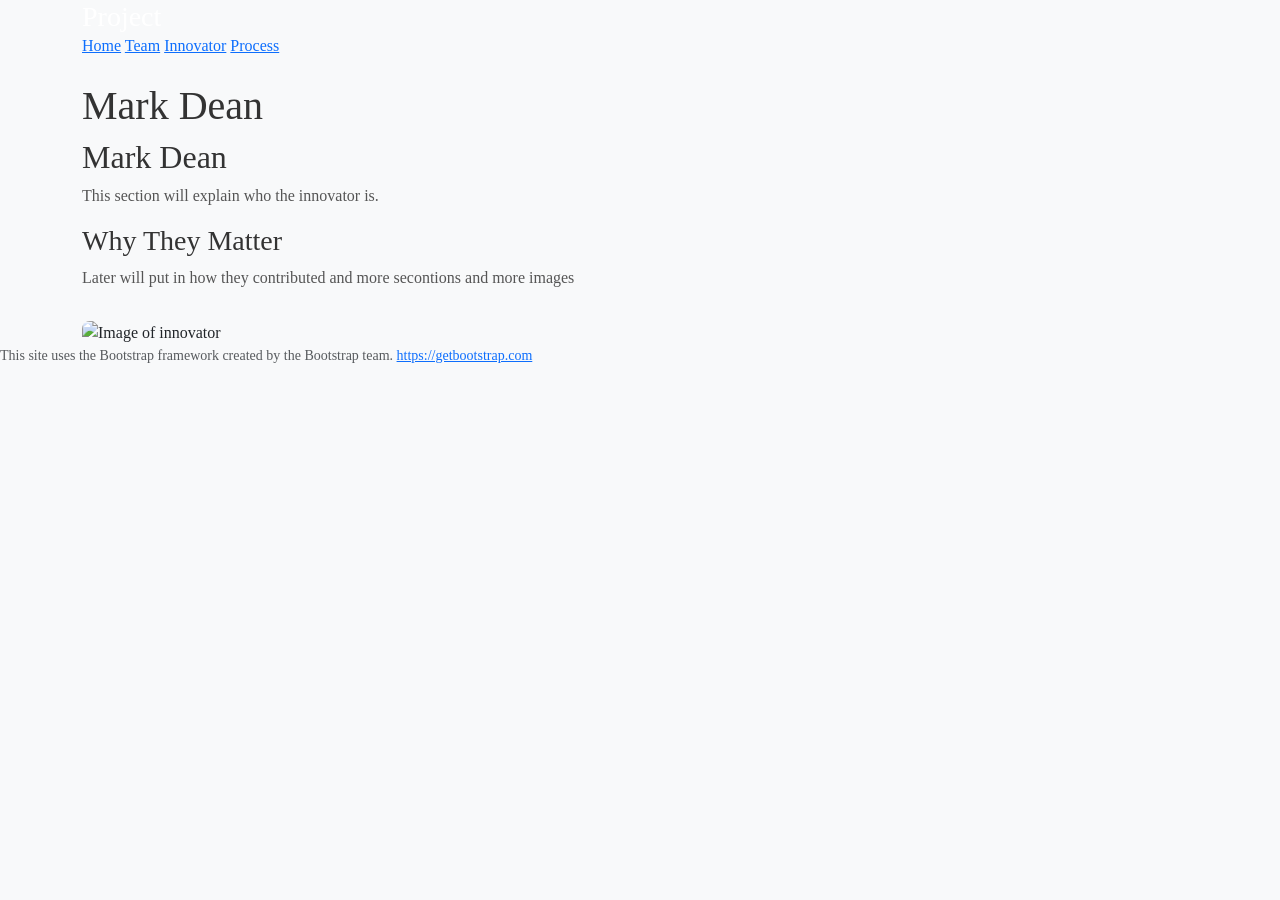
==== index.html @ 513d70d0 "Rename Information About Mark Dean.html to index.html" ====
<!DOCTYPE html>
<html lang="en">
<head>
    <meta charset="UTF-8">
    <title>Mark Dean</title>
    <link rel="stylesheet" href="https://cdn.jsdelivr.net/npm/bootstrap@5.3.0/dist/css/bootstrap.min.css">
    <link rel="stylesheet" href="project.css">
</head>
<body>
    <div class="header">
  <div class="container">
    <h3 class="text-white m-0">Project</h3>
    <div>
        <a href="Mark Dean Bio Axel.html" class="nav-link-custom">Home</a>
      <a href="Mark Dean team.html" class="nav-link-custom">Team</a>
      <a href="Information About Mark Dean.html" class="nav-link-custom">Innovator</a>
      <a href="Mark Dean process.html" class="nav-link-custom">Process</a>
    </div>
  </div>
</div>

<div class="container mt-4">
    <h1>Mark Dean</h1>

    <h2>Mark Dean</h2>
    <p>This section will explain who the innovator is.</p>

    <h3>Why They Matter</h3>
    <p>Later will put in how they contributed and more secontions and more images</p>

    <img src="images/placeholder.jpg" alt="Image of innovator" class="img-fluid">
</div>
<p class="text-muted small">
    This site uses the Bootstrap framework created by the Bootstrap team.  
    <a href="https://getbootstrap.com/">https://getbootstrap.com</a>
</body>
</html>
---- project.css ----
body {
    font-family: "Times New Roman";
    background-color: #f8f9fa;
}

h1, h2, h3 {
    color: #333;
}

p {
    color: #555;
}

img {
    margin-top: 15px;
    border-radius: 8px;
}
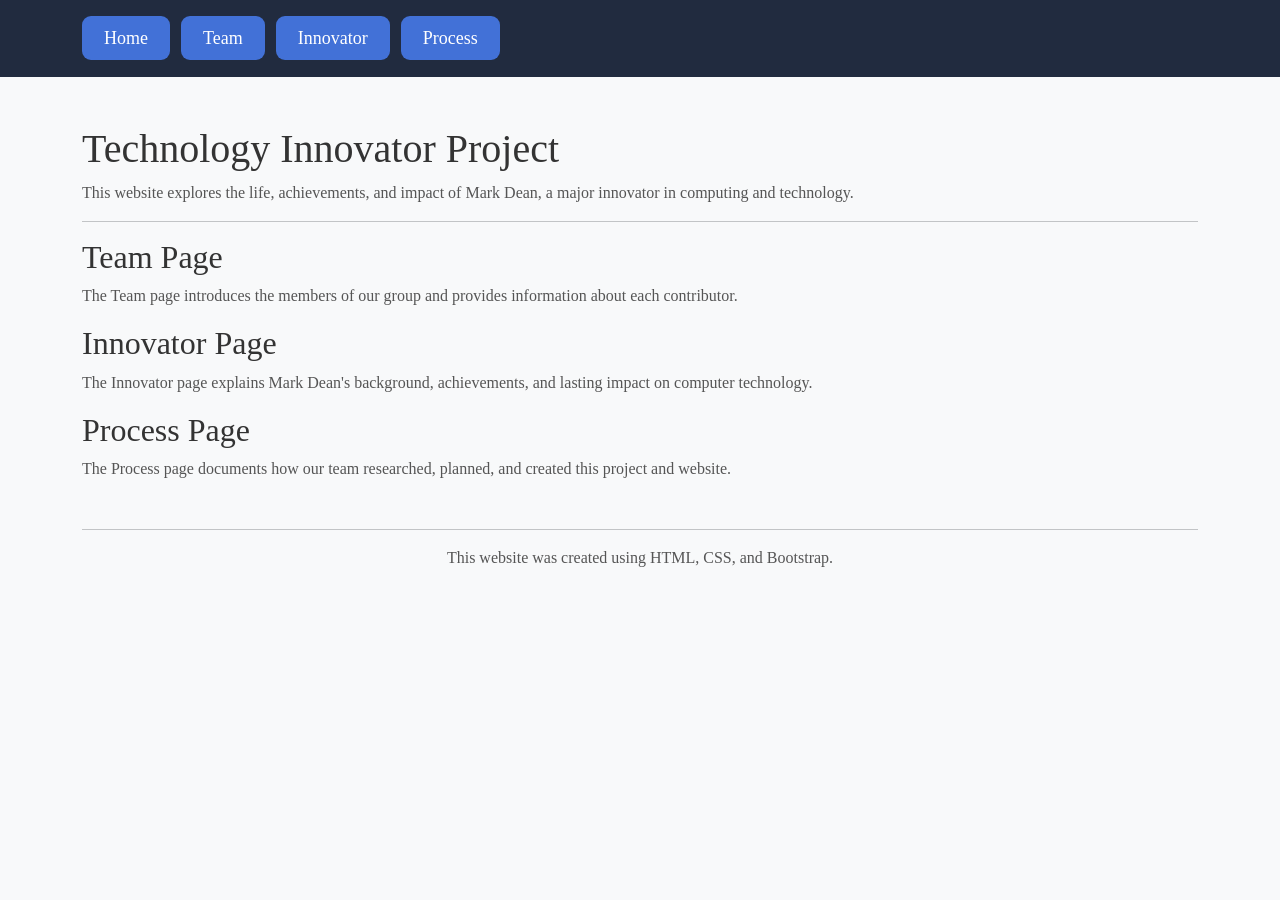
==== commit 0777978f: "Add files via upload" ====
--- a/index.html
+++ b/index.html
@@ -2,36 +2,61 @@
 <html lang="en">
 <head>
     <meta charset="UTF-8">
-    <title>Mark Dean</title>
-    <link rel="stylesheet" href="https://cdn.jsdelivr.net/npm/bootstrap@5.3.0/dist/css/bootstrap.min.css">
+    <meta name="viewport" content="width=device-width, initial-scale=1.0">
+
+    <title>Project Home</title>
+
+    <link href="https://cdn.jsdelivr.net/npm/bootstrap@5.3.3/dist/css/bootstrap.min.css" rel="stylesheet">
     <link rel="stylesheet" href="project.css">
 </head>
+
 <body>
-    <div class="header">
-  <div class="container">
-    <h3 class="text-white m-0">Project</h3>
-    <div>
-        <a href="Mark Dean Bio Axel.html" class="nav-link-custom">Home</a>
-      <a href="Mark Dean team.html" class="nav-link-custom">Team</a>
-      <a href="Information About Mark Dean.html" class="nav-link-custom">Innovator</a>
-      <a href="Mark Dean process.html" class="nav-link-custom">Process</a>
+
+<div class="header">
+    <div class="container">
+
+        <a href="index.html" class="nav-box">Home</a>
+        <a href="team.html" class="nav-box">Team</a>
+        <a href="innovator.html" class="nav-box">Innovator</a>
+        <a href="process.html" class="nav-box">Process</a>
+
     </div>
-  </div>
 </div>
 
-<div class="container mt-4">
-    <h1>Mark Dean</h1>
+<div class="container mt-5">
 
-    <h2>Mark Dean</h2>
-    <p>This section will explain who the innovator is.</p>
+    <h1>Technology Innovator Project</h1>
 
-    <h3>Why They Matter</h3>
-    <p>Later will put in how they contributed and more secontions and more images</p>
+    <p class="introduction">
+        This website explores the life, achievements, and impact of Mark Dean, a major innovator in computing and technology.
+    </p>
 
-    <img src="images/placeholder.jpg" alt="Image of innovator" class="img-fluid">
+    <hr>
+
+    <h2>Team Page</h2>
+    <p>
+        The Team page introduces the members of our group and provides information about each contributor.
+    </p>
+
+    <h2>Innovator Page</h2>
+    <p>
+        The Innovator page explains Mark Dean's background, achievements, and lasting impact on computer technology.
+    </p>
+
+    <h2>Process Page</h2>
+    <p>
+        The Process page documents how our team researched, planned, and created this project and website.
+    </p>
+
 </div>
-<p class="text-muted small">
-    This site uses the Bootstrap framework created by the Bootstrap team.  
-    <a href="https://getbootstrap.com/">https://getbootstrap.com</a>
+
+<div class="container mt-5 text-center">
+    <hr>
+
+    <p class="description">
+        This website was created using HTML, CSS, and Bootstrap.
+    </p>
+</div>
+
 </body>
-</html>
+</html>
--- a/project.css
+++ b/project.css
@@ -14,4 +14,27 @@
 img {
     margin-top: 15px;
     border-radius: 8px;
-}+}
+
+
+.header {
+    background-color: #212b3f;
+    padding: 25px 0;
+}
+
+.nav-box {
+    background-color: #4271d7;
+    color: white;
+    text-decoration: none;
+    padding: 12px 22px;
+    margin-right: 7px;
+    border-radius: 9px;
+    font-size: 18px;
+    transition: 0.3s;
+}
+
+.nav-box:hover {
+    background-color: #2449ad;
+    color: white;
+}
+
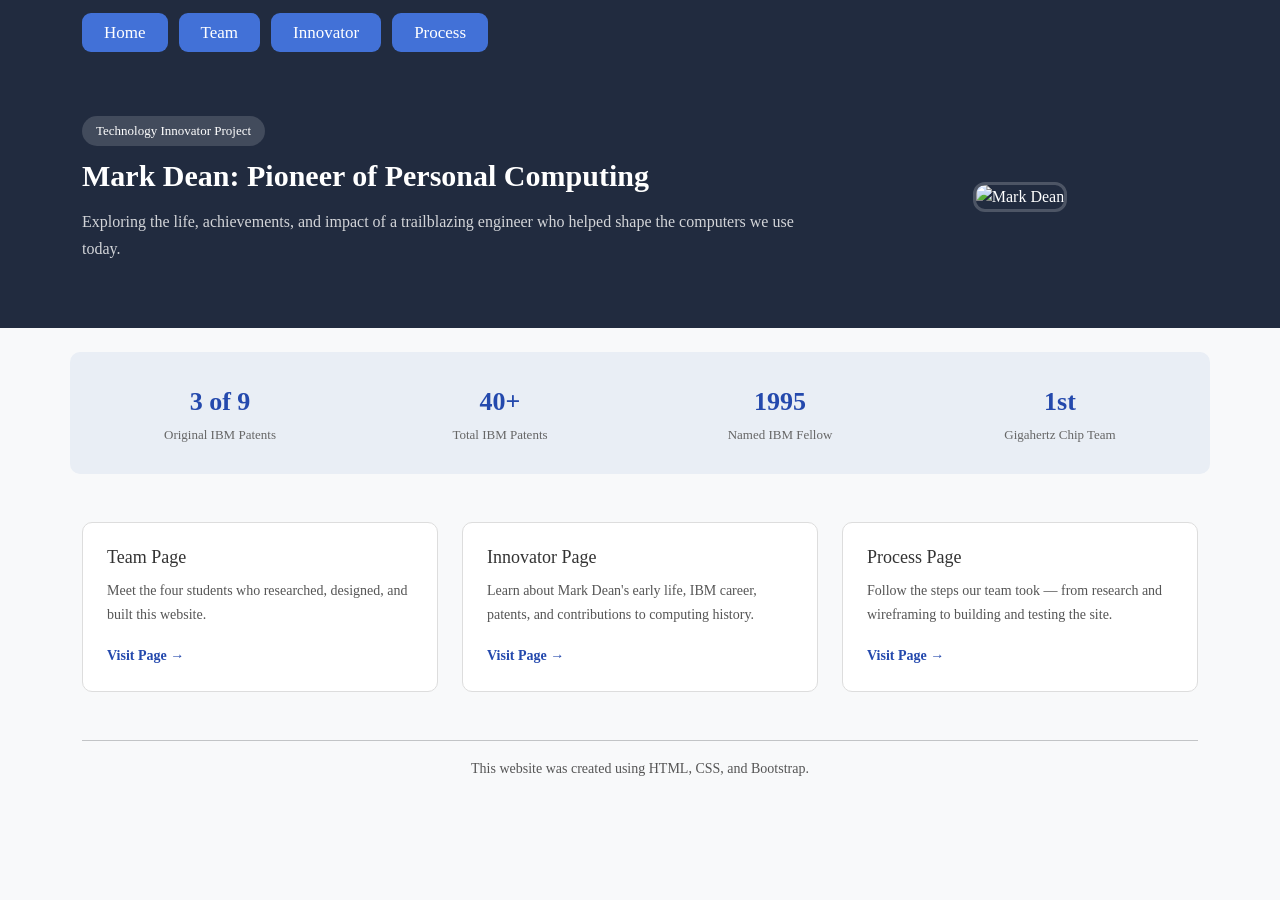
==== commit 5b8f84ed: "Add files via upload" ====
--- a/index.html
+++ b/index.html
@@ -3,9 +3,7 @@
 <head>
     <meta charset="UTF-8">
     <meta name="viewport" content="width=device-width, initial-scale=1.0">
-
     <title>Project Home</title>
-
     <link href="https://cdn.jsdelivr.net/npm/bootstrap@5.3.3/dist/css/bootstrap.min.css" rel="stylesheet">
     <link rel="stylesheet" href="project.css">
 </head>
@@ -14,48 +12,84 @@
 
 <div class="header">
     <div class="container">
-
         <a href="index.html" class="nav-box">Home</a>
         <a href="team.html" class="nav-box">Team</a>
         <a href="innovator.html" class="nav-box">Innovator</a>
         <a href="process.html" class="nav-box">Process</a>
+    </div>
+</div>
+
+
+<div class="hero">
+    <div class="container">
+        <div class="row align-items-center">
+            <div class="col-md-8">
+                <p class="hero-label">Technology Innovator Project</p>
+                <h1 class="hero-title">Mark Dean: Pioneer of Personal Computing</h1>
+                <p class="hero-subtitle">Exploring the life, achievements, and impact of a trailblazing engineer who helped shape the computers we use today.</p>
+            </div>
+            <div class="col-md-4 text-center">
+                <img src="images/MDB.jpg" alt="Mark Dean" class="hero-img">
+            </div>
+        </div>
+    </div>
+</div>
+
+
+<div class="container mt-4">
+    <div class="stats-bar row text-center">
+        <div class="col-md-3 col-6 stat-item">
+            <div class="stat-number">3 of 9</div>
+            <div class="stat-label">Original IBM Patents</div>
+        </div>
+        <div class="col-md-3 col-6 stat-item">
+            <div class="stat-number">40+</div>
+            <div class="stat-label">Total IBM Patents</div>
+        </div>
+        <div class="col-md-3 col-6 stat-item">
+            <div class="stat-number">1995</div>
+            <div class="stat-label">Named IBM Fellow</div>
+        </div>
+        <div class="col-md-3 col-6 stat-item">
+            <div class="stat-number">1st</div>
+            <div class="stat-label">Gigahertz Chip Team</div>
+        </div>
+    </div>
+</div>
+
+<div class="container mt-5">
+    <div class="row g-4">
+
+        <div class="col-md-4">
+            <div class="page-card">
+                <h3> Team Page</h3>
+                <p>Meet the four students who researched, designed, and built this website.</p>
+                <a href="team.html" class="card-link">Visit Page →</a>
+            </div>
+        </div>
+
+        <div class="col-md-4">
+            <div class="page-card">
+                <h3> Innovator Page</h3>
+                <p>Learn about Mark Dean's early life, IBM career, patents, and contributions to computing history.</p>
+                <a href="innovator.html" class="card-link">Visit Page →</a>
+            </div>
+        </div>
+
+        <div class="col-md-4">
+            <div class="page-card">
+                <h3> Process Page</h3>
+                <p>Follow the steps our team took — from research and wireframing to building and testing the site.</p>
+                <a href="process.html" class="card-link">Visit Page →</a>
+            </div>
+        </div>
 
     </div>
 </div>
 
-<div class="container mt-5">
-
-    <h1>Technology Innovator Project</h1>
-
-    <p class="introduction">
-        This website explores the life, achievements, and impact of Mark Dean, a major innovator in computing and technology.
-    </p>
-
-    <hr>
-
-    <h2>Team Page</h2>
-    <p>
-        The Team page introduces the members of our group and provides information about each contributor.
-    </p>
-
-    <h2>Innovator Page</h2>
-    <p>
-        The Innovator page explains Mark Dean's background, achievements, and lasting impact on computer technology.
-    </p>
-
-    <h2>Process Page</h2>
-    <p>
-        The Process page documents how our team researched, planned, and created this project and website.
-    </p>
-
-</div>
-
 <div class="container mt-5 text-center">
     <hr>
-
-    <p class="description">
-        This website was created using HTML, CSS, and Bootstrap.
-    </p>
+    <p class="small">This website was created using HTML, CSS, and Bootstrap.</p>
 </div>
 
 </body>
--- a/project.css
+++ b/project.css
@@ -3,33 +3,30 @@
     background-color: #f8f9fa;
 }
 
-h1, h2, h3 {
+h1, h2, h3, h4 {
     color: #333;
 }
 
 p {
     color: #555;
+    font-size: 16px;
+    line-height: 1.7;
 }
 
-img {
-    margin-top: 15px;
-    border-radius: 8px;
-}
-
-
+/* ---- Navigation ---- */
 .header {
     background-color: #212b3f;
-    padding: 25px 0;
+    padding: 20px 0;
 }
 
 .nav-box {
     background-color: #4271d7;
     color: white;
     text-decoration: none;
-    padding: 12px 22px;
+    padding: 10px 22px;
     margin-right: 7px;
     border-radius: 9px;
-    font-size: 18px;
+    font-size: 17px;
     transition: 0.3s;
 }
 
@@ -38,3 +35,150 @@
     color: white;
 }
 
+/* ---- Hero Section (home page) ---- */
+.hero {
+    background-color: #212b3f;
+    color: white;
+    padding: 50px 0;
+}
+
+.hero-label {
+    font-size: 13px;
+    background-color: rgba(255,255,255,0.15);
+    display: inline-block;
+    padding: 4px 14px;
+    border-radius: 20px;
+    margin-bottom: 12px;
+    color: white;
+}
+
+.hero-title {
+    font-size: 30px;
+    font-weight: bold;
+    color: white;
+    margin-bottom: 14px;
+}
+
+.hero-subtitle {
+    font-size: 16px;
+    color: rgba(255,255,255,0.8);
+}
+
+.hero-img {
+    max-width: 200px;
+    border-radius: 12px;
+    border: 3px solid rgba(255,255,255,0.2);
+}
+
+/* ---- Stats Bar ---- */
+.stats-bar {
+    background-color: #e9eef5;
+    border-radius: 10px;
+    padding: 20px 10px;
+}
+
+.stat-item {
+    padding: 10px;
+}
+
+.stat-number {
+    font-size: 26px;
+    font-weight: bold;
+    color: #2449ad;
+}
+
+.stat-label {
+    font-size: 13px;
+    color: #666;
+    margin-top: 4px;
+}
+
+/* ---- Page Cards (home page) ---- */
+.page-card {
+    background-color: white;
+    border: 1px solid #ddd;
+    border-radius: 10px;
+    padding: 24px;
+    height: 100%;
+}
+
+.page-card h3 {
+    font-size: 18px;
+    margin-bottom: 10px;
+}
+
+.page-card p {
+    font-size: 14px;
+}
+
+.card-link {
+    color: #2449ad;
+    font-weight: bold;
+    text-decoration: none;
+    font-size: 14px;
+}
+
+.card-link:hover {
+    text-decoration: underline;
+}
+
+/* ---- Team Page ---- */
+.section-intro {
+    color: #666;
+    font-size: 16px;
+}
+
+.team-card {
+    background-color: white;
+    border: 1px solid #ddd;
+    border-radius: 10px;
+    padding: 20px 15px;
+}
+
+.team-img {
+    width: 120px;
+    height: 120px;
+    border-radius: 50%;
+    object-fit: cover;
+    border: 3px solid #4271d7;
+}
+
+.team-email {
+    font-size: 13px;
+    color: #888;
+}
+
+/* ---- Innovator Page Sidebar ---- */
+.sidebar-card {
+    background-color: white;
+    border: 1px solid #ddd;
+    border-radius: 10px;
+    padding: 20px;
+}
+
+.sidebar-card h4 {
+    font-size: 16px;
+    font-weight: bold;
+}
+
+.sidebar-card p {
+    font-size: 14px;
+    margin-bottom: 6px;
+}
+
+.info-box {
+    background-color: #e9eef5;
+    border-left: 4px solid #4271d7;
+    border-radius: 8px;
+    padding: 18px 22px;
+}
+
+.info-box h4 {
+    margin-bottom: 10px;
+    color: #2449ad;
+}
+
+.info-box p {
+    margin-bottom: 6px;
+    font-size: 14px;
+}
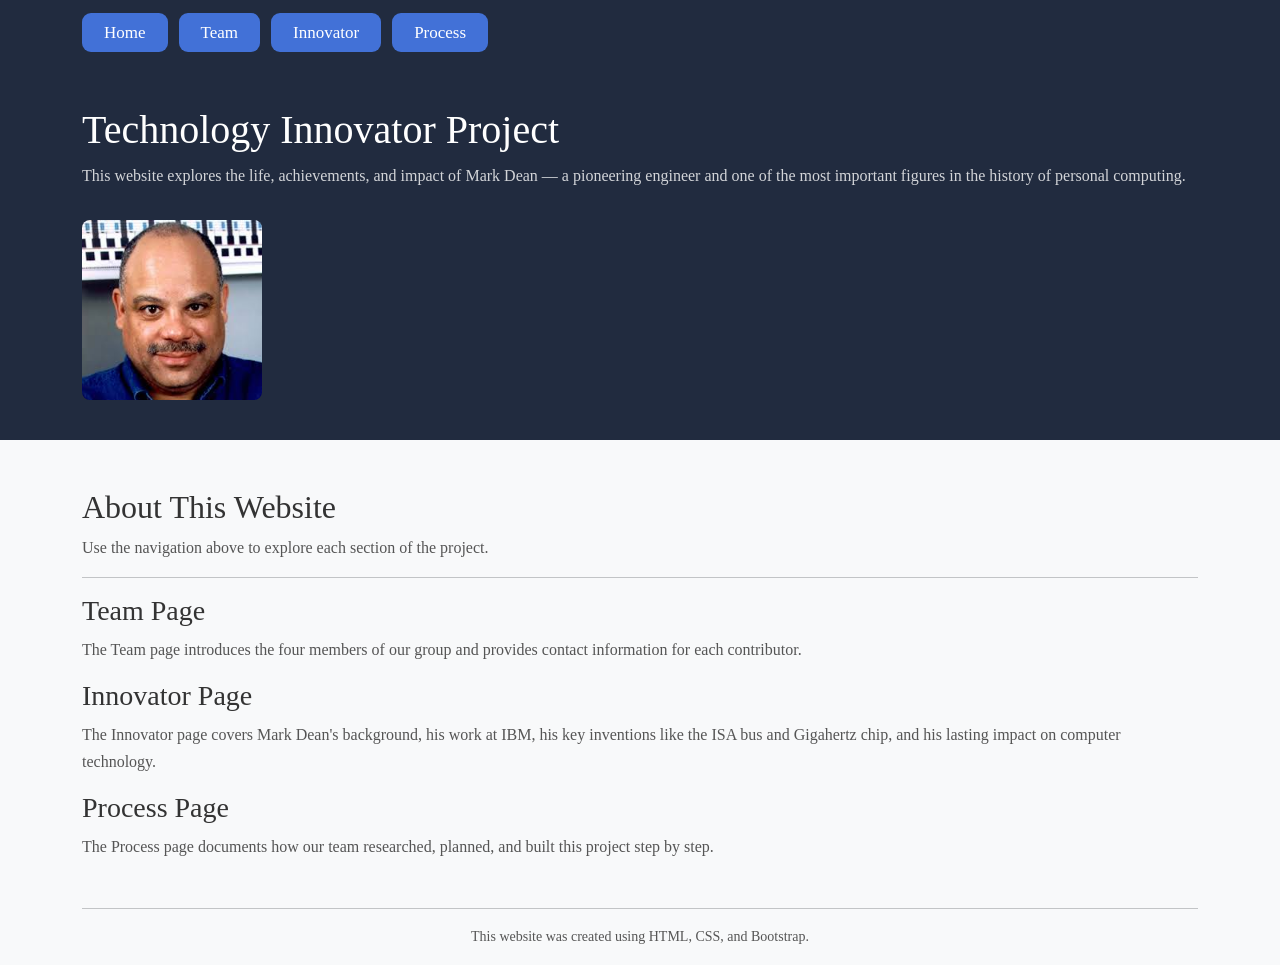
==== commit f17bd4fc: "Add files via upload" ====
--- a/index.html
+++ b/index.html
@@ -7,7 +7,6 @@
     <link href="https://cdn.jsdelivr.net/npm/bootstrap@5.3.3/dist/css/bootstrap.min.css" rel="stylesheet">
     <link rel="stylesheet" href="project.css">
 </head>
-
 <body>
 
 <div class="header">
@@ -19,72 +18,30 @@
     </div>
 </div>
 
-
-<div class="hero">
+<div class="banner">
     <div class="container">
-        <div class="row align-items-center">
-            <div class="col-md-8">
-                <p class="hero-label">Technology Innovator Project</p>
-                <h1 class="hero-title">Mark Dean: Pioneer of Personal Computing</h1>
-                <p class="hero-subtitle">Exploring the life, achievements, and impact of a trailblazing engineer who helped shape the computers we use today.</p>
-            </div>
-            <div class="col-md-4 text-center">
-                <img src="images/MDB.jpg" alt="Mark Dean" class="hero-img">
-            </div>
-        </div>
-    </div>
-</div>
-
-
-<div class="container mt-4">
-    <div class="stats-bar row text-center">
-        <div class="col-md-3 col-6 stat-item">
-            <div class="stat-number">3 of 9</div>
-            <div class="stat-label">Original IBM Patents</div>
-        </div>
-        <div class="col-md-3 col-6 stat-item">
-            <div class="stat-number">40+</div>
-            <div class="stat-label">Total IBM Patents</div>
-        </div>
-        <div class="col-md-3 col-6 stat-item">
-            <div class="stat-number">1995</div>
-            <div class="stat-label">Named IBM Fellow</div>
-        </div>
-        <div class="col-md-3 col-6 stat-item">
-            <div class="stat-number">1st</div>
-            <div class="stat-label">Gigahertz Chip Team</div>
-        </div>
+        <h1>Technology Innovator Project</h1>
+        <p>This website explores the life, achievements, and impact of Mark Dean — a pioneering engineer and one of the most important figures in the history of personal computing.</p>
+        <img src="images/dean1.jpg" alt="Mark Dean">
     </div>
 </div>
 
 <div class="container mt-5">
-    <div class="row g-4">
 
-        <div class="col-md-4">
-            <div class="page-card">
-                <h3> Team Page</h3>
-                <p>Meet the four students who researched, designed, and built this website.</p>
-                <a href="team.html" class="card-link">Visit Page →</a>
-            </div>
-        </div>
+    <h2>About This Website</h2>
+    <p>Use the navigation above to explore each section of the project.</p>
 
-        <div class="col-md-4">
-            <div class="page-card">
-                <h3> Innovator Page</h3>
-                <p>Learn about Mark Dean's early life, IBM career, patents, and contributions to computing history.</p>
-                <a href="innovator.html" class="card-link">Visit Page →</a>
-            </div>
-        </div>
+    <hr>
 
-        <div class="col-md-4">
-            <div class="page-card">
-                <h3> Process Page</h3>
-                <p>Follow the steps our team took — from research and wireframing to building and testing the site.</p>
-                <a href="process.html" class="card-link">Visit Page →</a>
-            </div>
-        </div>
+    <h3>Team Page</h3>
+    <p>The Team page introduces the four members of our group and provides contact information for each contributor.</p>
 
-    </div>
+    <h3>Innovator Page</h3>
+    <p>The Innovator page covers Mark Dean's background, his work at IBM, his key inventions like the ISA bus and Gigahertz chip, and his lasting impact on computer technology.</p>
+
+    <h3>Process Page</h3>
+    <p>The Process page documents how our team researched, planned, and built this project step by step.</p>
+
 </div>
 
 <div class="container mt-5 text-center">
--- a/project.css
+++ b/project.css
@@ -13,7 +13,12 @@
     line-height: 1.7;
 }
 
-/* ---- Navigation ---- */
+img {
+    border-radius: 8px;
+    margin-top: 15px;
+}
+
+
 .header {
     background-color: #212b3f;
     padding: 20px 0;
@@ -35,98 +40,25 @@
     color: white;
 }
 
-/* ---- Hero Section (home page) ---- */
-.hero {
+
+.banner {
     background-color: #212b3f;
     color: white;
-    padding: 50px 0;
+    padding: 40px 0;
 }
 
-.hero-label {
-    font-size: 13px;
-    background-color: rgba(255,255,255,0.15);
-    display: inline-block;
-    padding: 4px 14px;
-    border-radius: 20px;
-    margin-bottom: 12px;
+.banner h1 {
     color: white;
 }
 
-.hero-title {
-    font-size: 30px;
-    font-weight: bold;
-    color: white;
-    margin-bottom: 14px;
-}
-
-.hero-subtitle {
-    font-size: 16px;
+.banner p {
     color: rgba(255,255,255,0.8);
 }
 
-.hero-img {
-    max-width: 200px;
-    border-radius: 12px;
-    border: 3px solid rgba(255,255,255,0.2);
+.banner img {
+    max-width: 180px;
 }
 
-/* ---- Stats Bar ---- */
-.stats-bar {
-    background-color: #e9eef5;
-    border-radius: 10px;
-    padding: 20px 10px;
-}
-
-.stat-item {
-    padding: 10px;
-}
-
-.stat-number {
-    font-size: 26px;
-    font-weight: bold;
-    color: #2449ad;
-}
-
-.stat-label {
-    font-size: 13px;
-    color: #666;
-    margin-top: 4px;
-}
-
-/* ---- Page Cards (home page) ---- */
-.page-card {
-    background-color: white;
-    border: 1px solid #ddd;
-    border-radius: 10px;
-    padding: 24px;
-    height: 100%;
-}
-
-.page-card h3 {
-    font-size: 18px;
-    margin-bottom: 10px;
-}
-
-.page-card p {
-    font-size: 14px;
-}
-
-.card-link {
-    color: #2449ad;
-    font-weight: bold;
-    text-decoration: none;
-    font-size: 14px;
-}
-
-.card-link:hover {
-    text-decoration: underline;
-}
-
-/* ---- Team Page ---- */
-.section-intro {
-    color: #666;
-    font-size: 16px;
-}
 
 .team-card {
     background-color: white;
@@ -140,45 +72,15 @@
     height: 120px;
     border-radius: 50%;
     object-fit: cover;
-    border: 3px solid #4271d7;
 }
 
-.team-email {
-    font-size: 13px;
-    color: #888;
+
+.process-step {
+    border-top: 1px solid #ddd;
+    padding: 16px 0;
+    margin-bottom: 8px;
 }
 
-/* ---- Innovator Page Sidebar ---- */
-.sidebar-card {
-    background-color: white;
-    border: 1px solid #ddd;
-    border-radius: 10px;
-    padding: 20px;
-}
-
-.sidebar-card h4 {
-    font-size: 16px;
-    font-weight: bold;
-}
-
-.sidebar-card p {
-    font-size: 14px;
-    margin-bottom: 6px;
-}
-
-.info-box {
-    background-color: #e9eef5;
-    border-left: 4px solid #4271d7;
-    border-radius: 8px;
-    padding: 18px 22px;
-}
-
-.info-box h4 {
-    margin-bottom: 10px;
-    color: #2449ad;
-}
-
-.info-box p {
-    margin-bottom: 6px;
-    font-size: 14px;
+.process-step h3 {
+    color: #333;
 }
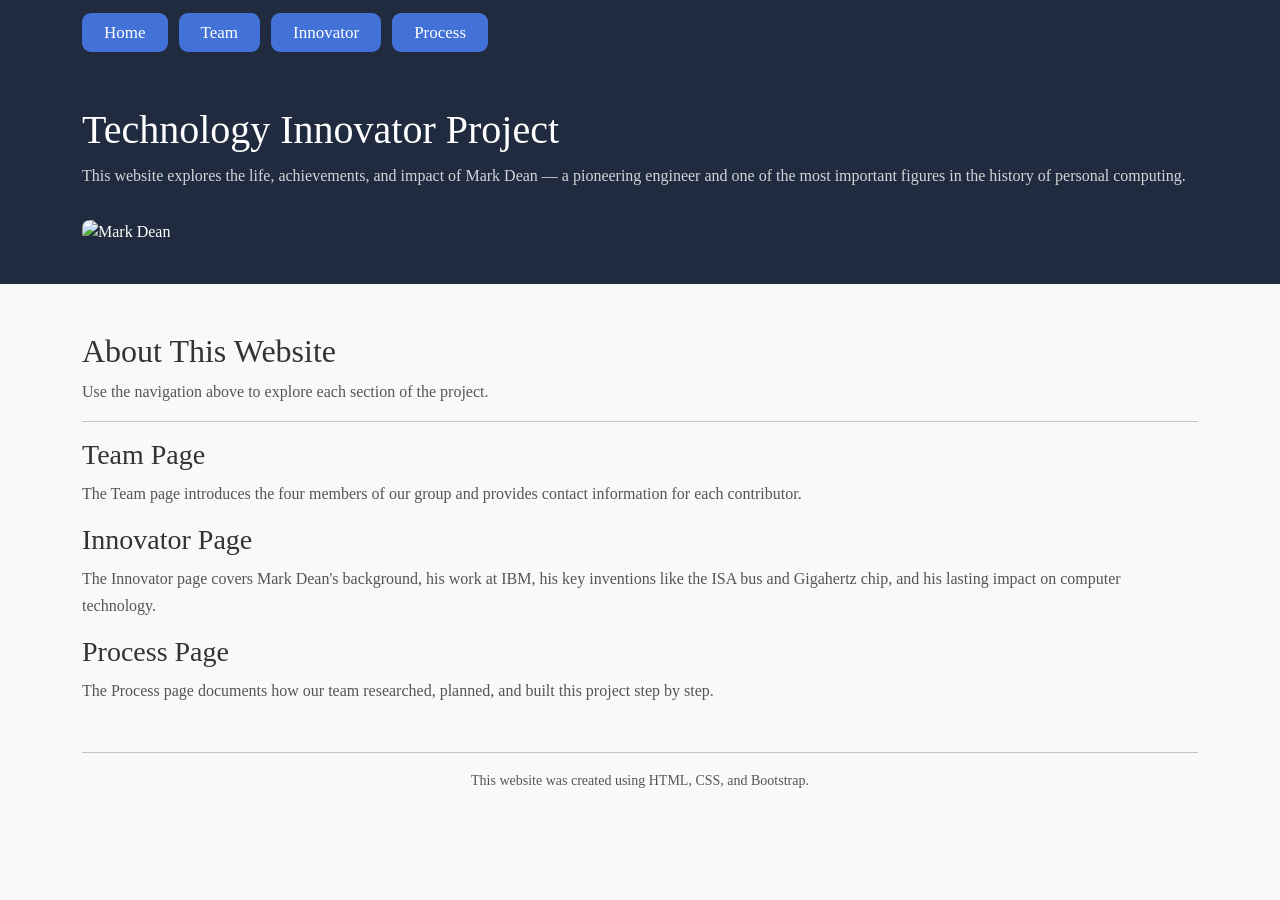
==== commit 4123e120: "Update index.html" ====
--- a/index.html
+++ b/index.html
@@ -22,7 +22,7 @@
     <div class="container">
         <h1>Technology Innovator Project</h1>
         <p>This website explores the life, achievements, and impact of Mark Dean — a pioneering engineer and one of the most important figures in the history of personal computing.</p>
-        <img src="images/dean1.jpg" alt="Mark Dean">
+        <img src="images/dean.jpg" alt="Mark Dean">
     </div>
 </div>
 
@@ -50,4 +50,4 @@
 </div>
 
 </body>
-</html>+</html>
--- a/project.css
+++ b/project.css
@@ -1,5 +1,5 @@
 body {
-    font-family: "Times New Roman";
+    font-family: "Garamond ";
     background-color: #f8f9fa;
 }
 
@@ -83,4 +83,4 @@
 
 .process-step h3 {
     color: #333;
-}+}
